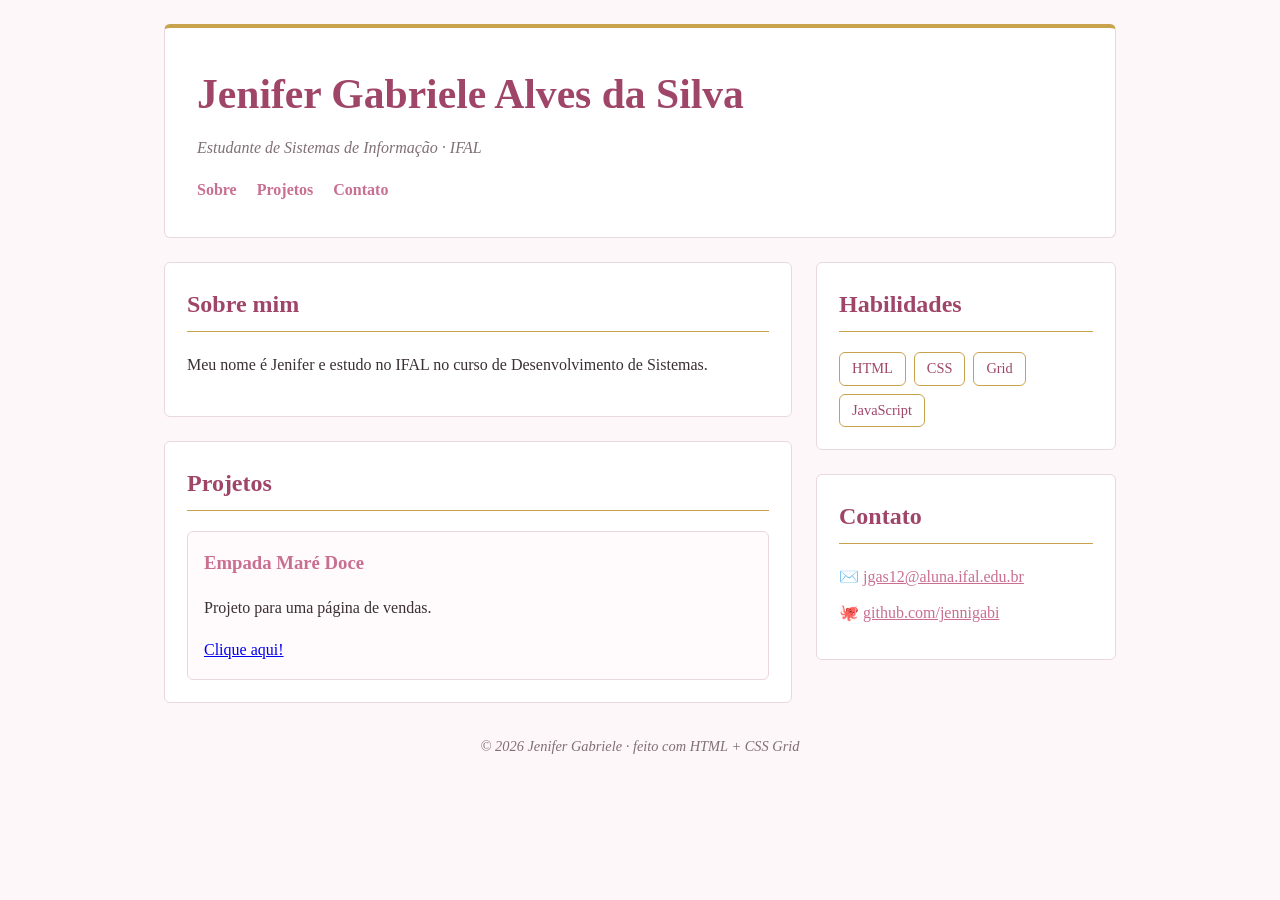
==== index.html @ c53196d7 "Update index.html" ====
<!DOCTYPE html>
<!-- ============================================================
     TEMPLATE — Página pessoal com CSS Grid
     Programação Web / Introdução às Tecnologias Web — IFAL

     COMO USAR:
     1) Copie ESTE index.html para o seu repositório (não mude a estrutura).
     2) Escolha UM dos 3 temas de CSS (tema-1-indigo.css, tema-2-escuro.css
        ou tema-3-editorial.css) e salve-o no seu projeto como estilo.css
        (é o nome que este HTML carrega logo abaixo).
     3) Troque os textos marcados com "TROQUE" pelo seu conteúdo.

     IMPORTANTE: o LAYOUT é feito com CSS Grid e é o mesmo nos 3 temas.
     Você escolhe a APARÊNCIA (fonte, cores, bordas), não o layout.
     ============================================================ -->

<html lang="pt-BR">

<head>
  <meta charset="UTF-8">
  <meta name="viewport" content="width=device-width, initial-scale=1.0">

  <title>Página Pessoal — Jenifer Gabriele</title>

  <link rel="stylesheet" href="estilo.css">
</head>

<body>

  <div class="pagina">

    <!-- ====== CABEÇALHO ====== -->
    <header class="cabecalho">

      <h1>Jenifer Gabriele Alves da Silva</h1>

      <p>Estudante de Sistemas de Informação · IFAL</p>

      <nav>
        <a href="#sobre">Sobre</a>
        <a href="#projetos">Projetos</a>
        <a href="#contato">Contato</a>
      </nav>

    </header>


    <!-- ====== CONTEÚDO PRINCIPAL ====== -->
    <main class="principal">

      <section id="sobre" class="cartao">

        <h2>Sobre mim</h2>

        <p>
          Meu nome é Jenifer e estudo no IFAL no curso de Desenvolvimento de Sistemas.
        </p>

      </section>


      <section id="projetos" class="cartao">

        <h2>Projetos</h2>

        <!-- Galeria com Grid -->
        <div class="projetos">

          <article class="projeto">

            <h3>Empada Maré Doce</h3>

            <p>Projeto para uma página de vendas.</p>

            <a href="https://empadamaredoce.github.io/empada-mare-doce/">
              Clique aqui!
            </a>

          </article>

        </div>

      </section>

    </main>


    <!-- ====== BARRA LATERAL ====== -->
    <aside class="lateral">

      <section class="cartao">

        <h2>Habilidades</h2>

        <ul class="habilidades">
          <li>HTML</li>
          <li>CSS</li>
          <li>Grid</li>
          <li>JavaScript</li>
        </ul>

      </section>


      <section id="contato" class="cartao">

        <h2>Contato</h2>

        <ul class="contato">

          <li>
            ✉️
            <a href="mailto:jgas12@aluna.ifal.edu.br">
              jgas12@aluna.ifal.edu.br
            </a>
          </li>

          <li>
            🐙
            <a href="https://github.com/jennigabi">
              github.com/jennigabi
            </a>
          </li>

        </ul>

      </section>

    </aside>


    <!-- ====== RODAPÉ ====== -->
    <footer class="rodape">
      © 2026 Jenifer Gabriele · feito com HTML + CSS Grid
    </footer>

  </div>

</body>

</html>
---- estilo.css ----
:root {
  --cor: #c96f91;          /* rosa principal */
  --cor-escura: #9f4668;   /* rosa escuro */
  --dourado: #c9a24e;      /* dourado */
  --texto: #3a3034;
  --suave: #806f76;
  --fundo: #fdf7f9;        /* rosa bem suave */
  --superficie: #ffffff;
  --borda: #ead8df;
  --raio: 6px;
}

body {
  margin: 0;
  font-family: Georgia, "Times New Roman", serif;
  color: var(--texto);
  background: var(--fundo);
  line-height: 1.65;
}

/* ============================================================
   LAYOUT (GRID) — NÃO MUDE
   ============================================================ */
* { box-sizing: border-box; }

.pagina {
  display: grid;
  grid-template-columns: 1fr 300px;
  grid-template-areas:
    "cabecalho cabecalho"
    "principal lateral"
    "rodape    rodape";
  gap: 24px;
  max-width: 1000px;
  margin: 0 auto;
  padding: 24px;
}

.cabecalho { grid-area: cabecalho; }
.principal { grid-area: principal; }
.lateral   { grid-area: lateral; }
.rodape    { grid-area: rodape; }

.projetos {
  display: grid;
  grid-template-columns: repeat(auto-fit, minmax(200px, 1fr));
  gap: 16px;
  margin-top: 14px;
}

@media (max-width: 640px) {
  .pagina {
    grid-template-columns: 1fr;
    grid-template-areas:
      "cabecalho"
      "principal"
      "lateral"
      "rodape";
  }
}
/* ===================== fim do LAYOUT ===================== */

/* ---- Aparência rosa + dourado ---- */
.cabecalho {
  background: var(--superficie);
  color: var(--texto);
  padding: 32px;
  border: 1px solid var(--borda);
  border-top: 4px solid var(--dourado);
  border-radius: var(--raio);
}

.cabecalho h1 {
  margin: 0;
  font-size: clamp(1.7rem, 4vw, 2.6rem);
  color: var(--cor-escura);
}

.cabecalho p {
  margin: 6px 0 0;
  color: var(--suave);
  font-style: italic;
}

.cabecalho nav {
  margin-top: 16px;
  display: flex;
  gap: 20px;
  flex-wrap: wrap;
}

.cabecalho nav a {
  color: var(--cor);
  text-decoration: none;
  font-weight: bold;
  border-bottom: 2px solid transparent;
}

.cabecalho nav a:hover {
  color: var(--dourado);
  border-bottom-color: var(--dourado);
}

.cartao {
  background: var(--superficie);
  border: 1px solid var(--borda);
  border-radius: var(--raio);
  padding: 22px;
}

.cartao + .cartao {
  margin-top: 24px;
}

h2 {
  color: var(--cor-escura);
  margin-top: 0;
  border-bottom: 1px solid var(--dourado);
  padding-bottom: 6px;
}

.projeto {
  background: #fffafb;
  border: 1px solid var(--borda);
  border-radius: var(--raio);
  padding: 16px;
}

.projeto h3 {
  margin: 0 0 6px;
  color: var(--cor);
}

.habilidades {
  list-style: none;
  padding: 0;
  margin: 0;
  display: flex;
  flex-wrap: wrap;
  gap: 8px;
}

.habilidades li {
  background: transparent;
  border: 1px solid var(--dourado);
  color: var(--cor-escura);
  border-radius: var(--raio);
  padding: 4px 12px;
  font-size: .9rem;
}

.contato {
  list-style: none;
  padding: 0;
  margin: 0;
}

.contato li {
  margin: 10px 0;
}

.contato a {
  color: var(--cor);
}

.contato a:hover {
  color: var(--dourado);
}

.rodape {
  text-align: center;
  color: var(--suave);
  padding: 8px;
  font-size: .9rem;
  font-style: italic;
}
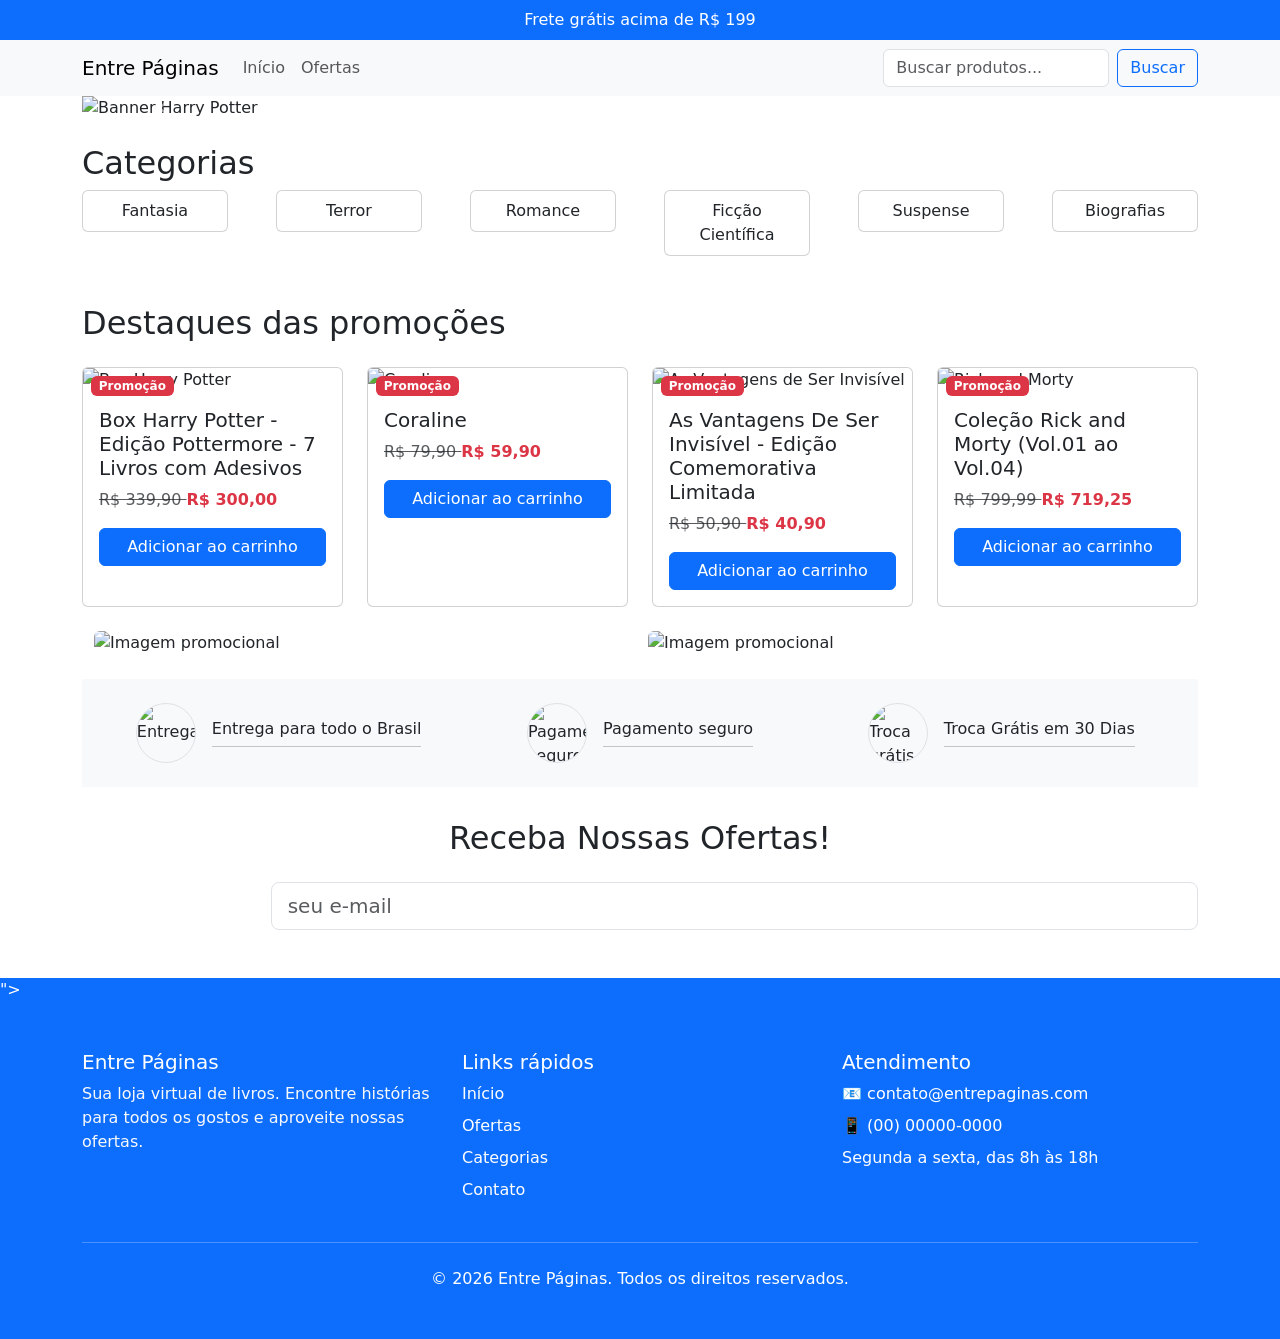
==== commit 542d16bc: "Add files via upload" ====
--- a/index.html
+++ b/index.html
@@ -1,141 +1,545 @@
 <!DOCTYPE html>
-<!-- ============================================================
-     TEMPLATE — Página pessoal com CSS Grid
-     Programação Web / Introdução às Tecnologias Web — IFAL
-
-     COMO USAR:
-     1) Copie ESTE index.html para o seu repositório (não mude a estrutura).
-     2) Escolha UM dos 3 temas de CSS (tema-1-indigo.css, tema-2-escuro.css
-        ou tema-3-editorial.css) e salve-o no seu projeto como estilo.css
-        (é o nome que este HTML carrega logo abaixo).
-     3) Troque os textos marcados com "TROQUE" pelo seu conteúdo.
-
-     IMPORTANTE: o LAYOUT é feito com CSS Grid e é o mesmo nos 3 temas.
-     Você escolhe a APARÊNCIA (fonte, cores, bordas), não o layout.
-     ============================================================ -->
-
-<html lang="pt-BR">
+<html lang="en">
 
 <head>
-  <meta charset="UTF-8">
-  <meta name="viewport" content="width=device-width, initial-scale=1.0">
-
-  <title>Página Pessoal — Jenifer Gabriele</title>
-
-  <link rel="stylesheet" href="estilo.css">
+    <meta charset="UTF-8">
+    <meta name="viewport" content="width=device-width, initial-scale=1.0">
+
+    <link href="https://cdn.jsdelivr.net/npm/bootstrap@5.3.3/dist/css/bootstrap.min.css" rel="stylesheet">
+    <link rel="stylesheet" href="Estilo.css">
+    <style>
+    .footer-azul {
+        background-color: #0d6efd;
+    }
+</style>
+
+
+    <title>Loja Virtual</title>
 </head>
 
 <body>
 
-  <div class="pagina">
-
-    <!-- ====== CABEÇALHO ====== -->
-    <header class="cabecalho">
-
-      <h1>Jenifer Gabriele Alves da Silva</h1>
-
-      <p>Estudante de Sistemas de Informação · IFAL</p>
-
-      <nav>
-        <a href="#sobre">Sobre</a>
-        <a href="#projetos">Projetos</a>
-        <a href="#contato">Contato</a>
-      </nav>
-
-    </header>
-
-
-    <!-- ====== CONTEÚDO PRINCIPAL ====== -->
-    <main class="principal">
-
-      <section id="sobre" class="cartao">
-
-        <h2>Sobre mim</h2>
-
-        <p>
-          Meu nome é Jenifer e estudo no IFAL no curso de Desenvolvimento de Sistemas.
-        </p>
-
-      </section>
-
-
-      <section id="projetos" class="cartao">
-
-        <h2>Projetos</h2>
-
-        <!-- Galeria com Grid -->
-        <div class="projetos">
-
-          <article class="projeto">
-
-            <h3>Empada Maré Doce</h3>
-
-            <p>Projeto para uma página de vendas.</p>
-
-            <a href="https://empadamaredoce.github.io/empada-mare-doce/">
-              Clique aqui!
-            </a>
-
-          </article>
-
-        </div>
-
-      </section>
-
-    </main>
-
-
-    <!-- ====== BARRA LATERAL ====== -->
-    <aside class="lateral">
-
-      <section class="cartao">
-
-        <h2>Habilidades</h2>
-
-        <ul class="habilidades">
-          <li>HTML</li>
-          <li>CSS</li>
-          <li>Grid</li>
-          <li>JavaScript</li>
-        </ul>
-
-      </section>
-
-
-      <section id="contato" class="cartao">
-
-        <h2>Contato</h2>
-
-        <ul class="contato">
-
-          <li>
-            ✉️
-            <a href="mailto:jgas12@aluna.ifal.edu.br">
-              jgas12@aluna.ifal.edu.br
-            </a>
-          </li>
-
-          <li>
-            🐙
-            <a href="https://github.com/jennigabi">
-              github.com/jennigabi
-            </a>
-          </li>
-
-        </ul>
-
-      </section>
-
-    </aside>
-
-
-    <!-- ====== RODAPÉ ====== -->
-    <footer class="rodape">
-      © 2026 Jenifer Gabriele · feito com HTML + CSS Grid
+    <div class="bg-primary text-white text-center py-2">
+        Frete grátis acima de R$ 199
+    </div>
+
+    <!-- Barra de Navegação -->
+
+    <nav class="navbar navbar-expand-lg bg-body-tertiary">
+        <div class="container">
+            <a class="navbar-brand" href="#">Entre Páginas</a>
+
+            <button class="navbar-toggler" type="button" data-bs-toggle="collapse" data-bs-target="#menu">
+                <span class="navbar-toggler-icon"></span>
+            </button>
+
+            <div class="collapse navbar-collapse" id="menu">
+
+                <ul class="navbar-nav me-auto">
+                    <li class="nav-item">
+                        <a class="nav-link" href="#">Início</a>
+                    </li>
+
+                    <li class="nav-item">
+                        <a class="nav-link" href="#">Ofertas</a>
+                    </li>
+                </ul>
+
+                <form class="d-flex" role="search">
+                    <input class="form-control me-2" type="search" placeholder="Buscar produtos...">
+                    <button class="btn btn-outline-primary">Buscar</button>
+                </form>
+
+            </div>
+        </div>
+    </nav>
+
+    <div class="container">
+
+        <!-- Carrossel -->
+
+        <div id="carouselExampleAutoplaying" class="carousel slide" data-bs-ride="carousel">
+
+            <div class="carousel-inner">
+
+                <div class="carousel-item active">
+                    <img src="https://gkpb.com.br/wp-content/uploads/2025/04/banner-harry-potter-rocco.jpg"
+                        class="d-block w-100" alt="Banner Harry Potter">
+                </div>
+
+                <div class="carousel-item">
+                    <img src="https://sm.ign.com/ign_br/feature/t/the-25-mos/the-25-most-iconic-comic-book-covers-of-all-time_1epq.jpg"
+                        class="d-block w-100" alt="Capas de quadrinhos">
+                </div>
+
+                <div class="carousel-item">
+                    <img src="https://caras.com.br/wp-content/uploads/2024/04/romance-suspense-e-mais-11-livros-de-ficcao-para-voce-garantir-na-estante.jpg"
+                        class="d-block w-100" alt="Livros de ficção">
+                </div>
+
+            </div>
+
+            <button class="carousel-control-prev" type="button"
+                data-bs-target="#carouselExampleAutoplaying" data-bs-slide="prev">
+
+                <span class="carousel-control-prev-icon" aria-hidden="true"></span>
+                <span class="visually-hidden">Anterior</span>
+
+            </button>
+
+            <button class="carousel-control-next" type="button"
+                data-bs-target="#carouselExampleAutoplaying" data-bs-slide="next">
+
+                <span class="carousel-control-next-icon" aria-hidden="true"></span>
+                <span class="visually-hidden">Próximo</span>
+
+            </button>
+
+        </div>
+
+        <!-- Categorias -->
+
+        <h2 class="mt-4">Categorias</h2>
+
+        <div class="row g-5">
+
+            <div class="col-lg-2 col-4">
+                <div class="card text-center p-2">Fantasia</div>
+            </div>
+
+            <div class="col-lg-2 col-4">
+                <div class="card text-center p-2">Terror</div>
+            </div>
+
+            <div class="col-lg-2 col-4">
+                <div class="card text-center p-2">Romance</div>
+            </div>
+
+            <div class="col-lg-2 col-4">
+                <div class="card text-center p-2">Ficção Científica</div>
+            </div>
+
+            <div class="col-lg-2 col-4">
+                <div class="card text-center p-2">Suspense</div>
+            </div>
+
+            <div class="col-lg-2 col-4">
+                <div class="card text-center p-2">Biografias</div>
+            </div>
+
+        </div>
+
+        <!-- Destaques das promoções -->
+
+        <h2 class="mt-5 mb-4">Destaques das promoções</h2>
+
+        <div class="row g-4">
+
+            <div class="col-lg-3 col-md-6">
+                <div class="card h-100">
+
+                    <span class="badge text-bg-danger position-absolute m-2">
+                        Promoção
+                    </span>
+
+                    <img src="https://encrypted-tbn1.gstatic.com/shopping?q=tbn:ANd9GcQbFbMDxSoyKOn3H9EDhdEwi-LYlcz8eR4XhrMRz-1xOygxijIf-400cWgswprwCaeiecuUInbwEKwZVLOlAK0zhvJKZMHsAlSvI22etILw476zf_eRJfCCfLc"
+                        class="card-img-top" alt="Box Harry Potter">
+
+                    <div class="card-body">
+
+                        <h5 class="card-title">
+                            Box Harry Potter - Edição Pottermore - 7 Livros com Adesivos
+                        </h5>
+
+                        <p class="card-text">
+                            <span class="text-muted text-decoration-line-through">
+                                R$ 339,90
+                            </span>
+
+                            <strong class="text-danger">
+                                R$ 300,00
+                            </strong>
+                        </p>
+
+                        <button class="btn btn-primary w-100">
+                            Adicionar ao carrinho
+                        </button>
+
+                    </div>
+                </div>
+            </div>
+
+
+            <div class="col-lg-3 col-md-6">
+
+                <div class="card h-100">
+
+                    <span class="badge text-bg-danger position-absolute m-2">
+                        Promoção
+                    </span>
+
+                    <img src="https://http2.mlstatic.com/D_NQ_NP_921130-MLB43641269217_102020-O-coraline--acompanha-marcador-de-paginas-especial.jpg"
+                        class="card-img-top" alt="Coraline">
+
+                    <div class="card-body">
+
+                        <h5 class="card-title">
+                            Coraline
+                        </h5>
+
+                        <p class="card-text">
+
+                            <span class="text-muted text-decoration-line-through">
+                                R$ 79,90
+                            </span>
+
+                            <strong class="text-danger">
+                                R$ 59,90
+                            </strong>
+
+                        </p>
+
+                        <button class="btn btn-primary w-100">
+                            Adicionar ao carrinho
+                        </button>
+
+                    </div>
+                </div>
+            </div>
+
+
+            <div class="col-lg-3 col-md-6">
+
+                <div class="card h-100">
+
+                    <span class="badge text-bg-danger position-absolute m-2">
+                        Promoção
+                    </span>
+
+                    <img src="https://encrypted-tbn1.gstatic.com/shopping?q=tbn:ANd9GcRhXc0LRqlw6Dx56ZYCGnfJNeNk15f3fLHZXVfqHM-C90kqXiEFNLgrmNFpGL9F19YaSwcb-SAyqBD2VoZDCdVT6WeTWYIQcAizTuaXGRh0DiDHJ5X5jJG_"
+                        class="card-img-top" alt="As Vantagens de Ser Invisível">
+
+                    <div class="card-body">
+
+                        <h5 class="card-title">
+                            As Vantagens De Ser Invisível - Edição Comemorativa Limitada
+                        </h5>
+
+                        <p class="card-text">
+
+                            <span class="text-muted text-decoration-line-through">
+                                R$ 50,90
+                            </span>
+
+                            <strong class="text-danger">
+                                R$ 40,90
+                            </strong>
+
+                        </p>
+
+                        <button class="btn btn-primary w-100">
+                            Adicionar ao carrinho
+                        </button>
+
+                    </div>
+                </div>
+            </div>
+
+
+            <div class="col-lg-3 col-md-6">
+
+                <div class="card h-100">
+
+                    <span class="badge text-bg-danger position-absolute m-2">
+                        Promoção
+                    </span>
+
+                    <img src="https://encrypted-tbn0.gstatic.com/shopping?q=tbn:ANd9GcTdxiycmnOzOh2uTqzsT5JsQ_quFAdL39lM_Ks8ppzH3rddMvAyZr0uNoFwEy3rNkBgliTlMxJ40Pi0Ae_pqDyx44pZCSr3"
+                        class="card-img-top" alt="Rick and Morty">
+
+                    <div class="card-body">
+
+                        <h5 class="card-title">
+                            Coleção Rick and Morty (Vol.01 ao Vol.04)
+                        </h5>
+
+                        <p class="card-text">
+
+                            <span class="text-muted text-decoration-line-through">
+                                R$ 799,99
+                            </span>
+
+                            <strong class="text-danger">
+                                R$ 719,25
+                            </strong>
+
+                        </p>
+
+                        <button class="btn btn-primary w-100">
+                            Adicionar ao carrinho
+                        </button>
+
+                    </div>
+                </div>
+            </div>
+
+        </div>
+
+
+        <!-- Imagens Promocionais -->
+
+        <div class="container mt-4">
+
+            <div class="row g-3">
+
+                <div class="col-12 col-md-6">
+
+                    <img src="https://pbs.twimg.com/media/HSMUW5RXcAA3d5k?format=webp&name=large"
+                        class="img-fluid w-100 rounded" alt="Imagem promocional">
+
+                </div>
+
+                <div class="col-12 col-md-6">
+
+                    <img src="https://mms.img.susercontent.com/br-11134210-820md-mpe0nb8dmubl52@resize_ss700x700"
+                        class="img-fluid w-100 rounded" alt="Imagem promocional">
+
+                </div>
+
+            </div>
+
+        </div>
+
+
+        <!-- Benefícios -->
+
+        <div class="container-fluid bg-light py-4 mt-4">
+
+            <div class="container">
+
+                <div class="row g-3">
+
+                    <div class="col-md-4">
+
+                        <div class="d-flex align-items-center justify-content-center gap-3">
+
+                            <div class="rounded-circle border overflow-hidden flex-shrink-0"
+                                style="width: 60px; height: 60px;">
+
+                                <img src="https://static.vecteezy.com/ti/vetor-gratis/p1/75132197-minimalista-estilo-entrega-caminhao-icone-simbolo-para-transporte-o-negocio-vetor.jpg"
+                                    class="w-100 h-100 object-fit-cover"
+                                    alt="Entrega">
+
+                            </div>
+
+                            <div>
+
+                                <h6 class="mb-2">
+                                    Entrega para todo o Brasil
+                                </h6>
+
+                                <hr class="my-0">
+
+                            </div>
+
+                        </div>
+
+                    </div>
+
+
+                    <div class="col-md-4">
+
+                        <div class="d-flex align-items-center justify-content-center gap-3">
+
+                            <div class="rounded-circle border overflow-hidden flex-shrink-0"
+                                style="width: 60px; height: 60px;">
+
+                                <img src="https://static.vecteezy.com/ti/vetor-gratis/p1/4726025-icone-de-dinheiro-seguro-em-branco-vetor.jpg"
+                                    class="w-100 h-100 object-fit-cover"
+                                    alt="Pagamento seguro">
+
+                            </div>
+
+                            <div>
+
+                                <h6 class="mb-2">
+                                    Pagamento seguro
+                                </h6>
+
+                                <hr class="my-0">
+
+                            </div>
+
+                        </div>
+
+                    </div>
+
+
+                    <div class="col-md-4">
+
+                        <div class="d-flex align-items-center justify-content-center gap-3">
+
+                            <div class="rounded-circle border overflow-hidden flex-shrink-0"
+                                style="width: 60px; height: 60px;">
+
+                                <img src="https://encrypted-tbn0.gstatic.com/images?q=tbn:ANd9GcRgSuZdoT1L15IUVTXfoEtS4REmkJJptMFQn9vVAlWiKFPl9g2OhNqK2CA&s=10"
+                                    class="w-100 h-100 object-fit-cover"
+                                    alt="Troca grátis">
+
+                            </div>
+
+                            <div>
+
+                                <h6 class="mb-2">
+                                    Troca Grátis em 30 Dias
+                                </h6>
+
+                                <hr class="my-0">
+
+                            </div>
+
+                        </div>
+
+                    </div>
+
+                </div>
+
+            </div>
+
+        </div>
+
+
+        <!-- Email para receber ofertas -->
+
+        <div class="row g-3">
+
+            <h2 class="text-center mt-5 mb-2">
+                Receba Nossas Ofertas!
+            </h2>
+
+            <label for="colFormLabelLg"
+                class="col-sm-2 col-form-label col-form-label-lg">
+            </label>
+
+            <div class="col-sm-10">
+
+                <input type="email"
+                    class="form-control form-control-lg"
+                    id="colFormLabelLg"
+                    placeholder="seu e-mail">
+
+            </div>
+
+        </div>
+
+    </div>
+
+
+    <!-- Rodapé -->
+
+    <footer class="bg-primary text-white mt-5">
+">
+
+        <div class="container py-5">
+
+            <div class="row g-4">
+
+                <!-- Sobre a loja -->
+
+                <div class="col-12 col-md-4">
+
+                    <h5>Entre Páginas</h5>
+
+                    <p class="text-light">
+                        Sua loja virtual de livros. Encontre histórias para todos os gostos
+                        e aproveite nossas ofertas.
+                    </p>
+
+                </div>
+
+
+                <!-- Links -->
+
+                <div class="col-12 col-md-4">
+
+                    <h5>Links rápidos</h5>
+
+                    <ul class="list-unstyled">
+
+                        <li class="mb-2">
+                            <a href="#"
+                                class="text-white text-decoration-none">
+                                Início
+                            </a>
+                        </li>
+
+                        <li class="mb-2">
+                            <a href="#"
+                                class="text-white text-decoration-none">
+                                Ofertas
+                            </a>
+                        </li>
+
+                        <li class="mb-2">
+                            <a href="#"
+                                class="text-white text-decoration-none">
+                                Categorias
+                            </a>
+                        </li>
+
+                        <li>
+                            <a href="#"
+                                class="text-white text-decoration-none">
+                                Contato
+                            </a>
+                        </li>
+
+                    </ul>
+
+                </div>
+
+
+                <!-- Atendimento -->
+
+                <div class="col-12 col-md-4">
+
+                    <h5>Atendimento</h5>
+
+                    <p class="mb-2">
+                        📧 contato@entrepaginas.com
+                    </p>
+
+                    <p class="mb-2">
+                        📱 (00) 00000-0000
+                    </p>
+
+                    <p class="mb-0">
+                        Segunda a sexta, das 8h às 18h
+                    </p>
+
+                </div>
+
+            </div>
+
+
+            <hr class="my-4">
+
+
+            <div class="text-center">
+
+                <p class="mb-0">
+                    &copy; 2026 Entre Páginas. Todos os direitos reservados.
+                </p>
+
+            </div>
+
+        </div>
+
     </footer>
 
-  </div>
+
+    <script src="https://cdn.jsdelivr.net/npm/bootstrap@5.3.3/dist/js/bootstrap.bundle.min.js"></script>
 
 </body>
 
-</html>
+</html>
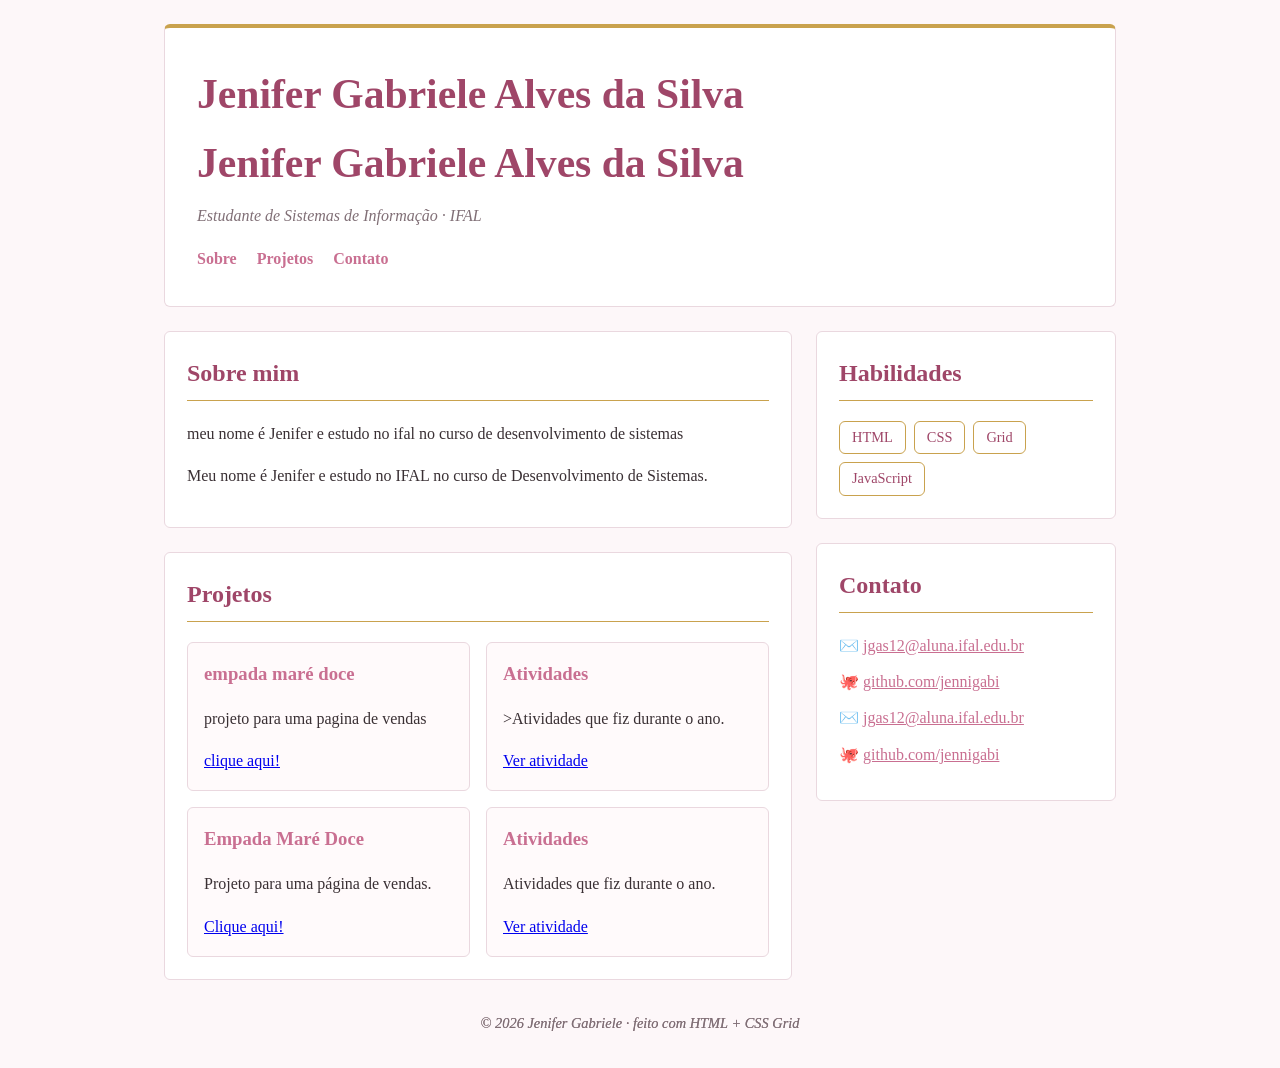
==== commit 1f48222c: "Add files via upload" ====
--- a/index.html
+++ b/index.html
@@ -1,544 +1,162 @@
-<!DOCTYPE html>
-<html lang="en">
+<html lang="pt-BR">
 
 <head>
-    <meta charset="UTF-8">
-    <meta name="viewport" content="width=device-width, initial-scale=1.0">
+  <meta charset="UTF-8">
+  <meta name="viewport" content="width=device-width, initial-scale=1.0">
+  <title>Página Pessoal — jenifer gabriele</title>
+  <!-- Salve o tema escolhido como "estilo.css" (mesma pasta deste arquivo) -->
 
-    <link href="https://cdn.jsdelivr.net/npm/bootstrap@5.3.3/dist/css/bootstrap.min.css" rel="stylesheet">
-    <link rel="stylesheet" href="Estilo.css">
-    <style>
-    .footer-azul {
-        background-color: #0d6efd;
-    }
-</style>
+  <title>Página Pessoal — Jenifer Gabriele</title>
 
-
-    <title>Loja Virtual</title>
+  <link rel="stylesheet" href="estilo.css">
 </head>
 
 <body>
 
-    <div class="bg-primary text-white text-center py-2">
-        Frete grátis acima de R$ 199
-    </div>
+  <div class="pagina">
 
-    <!-- Barra de Navegação -->
+    <!-- ====== CABEÇALHO — TROQUE pelo seu nome e sua frase ====== -->
+    <!-- ====== CABEÇALHO ====== -->
+    <header class="cabecalho">
+      <h1>Jenifer Gabriele Alves da Silva </h1>
 
-    <nav class="navbar navbar-expand-lg bg-body-tertiary">
-        <div class="container">
-            <a class="navbar-brand" href="#">Entre Páginas</a>
+      <h1>Jenifer Gabriele Alves da Silva</h1>
 
-            <button class="navbar-toggler" type="button" data-bs-toggle="collapse" data-bs-target="#menu">
-                <span class="navbar-toggler-icon"></span>
-            </button>
+      <p>Estudante de Sistemas de Informação · IFAL</p>
 
-            <div class="collapse navbar-collapse" id="menu">
+      <nav>
+        <a href="#sobre">Sobre</a>
+        <a href="#projetos">Projetos</a>
+        <a href="#contato">Contato</a>
+      </nav>
 
-                <ul class="navbar-nav me-auto">
-                    <li class="nav-item">
-                        <a class="nav-link" href="#">Início</a>
-                    </li>
+    </header>
 
-                    <li class="nav-item">
-                        <a class="nav-link" href="#">Ofertas</a>
-                    </li>
-                </ul>
 
-                <form class="d-flex" role="search">
-                    <input class="form-control me-2" type="search" placeholder="Buscar produtos...">
-                    <button class="btn btn-outline-primary">Buscar</button>
-                </form>
+    <!-- ====== CONTEÚDO PRINCIPAL ====== -->
+    <main class="principal">
 
-            </div>
-        </div>
-    </nav>
+      <section id="sobre" class="cartao">
 
-    <div class="container">
+        <h2>Sobre mim</h2>
+        <!-- TROQUE por uma breve apresentação sua -->
+        <p>meu nome é Jenifer e estudo no ifal no curso de desenvolvimento de sistemas</p>
 
-        <!-- Carrossel -->
+        <p>
+          Meu nome é Jenifer e estudo no IFAL no curso de Desenvolvimento de Sistemas.
+        </p>
 
-        <div id="carouselExampleAutoplaying" class="carousel slide" data-bs-ride="carousel">
+      </section>
 
-            <div class="carousel-inner">
 
-                <div class="carousel-item active">
-                    <img src="https://gkpb.com.br/wp-content/uploads/2025/04/banner-harry-potter-rocco.jpg"
-                        class="d-block w-100" alt="Banner Harry Potter">
-                </div>
+      <section id="projetos" class="cartao">
 
-                <div class="carousel-item">
-                    <img src="https://sm.ign.com/ign_br/feature/t/the-25-mos/the-25-most-iconic-comic-book-covers-of-all-time_1epq.jpg"
-                        class="d-block w-100" alt="Capas de quadrinhos">
-                </div>
+        <h2>Projetos</h2>
+        <!-- Galeria com Grid: cada .projeto é um card; adicione/remova à vontade -->
 
-                <div class="carousel-item">
-                    <img src="https://caras.com.br/wp-content/uploads/2024/04/romance-suspense-e-mais-11-livros-de-ficcao-para-voce-garantir-na-estante.jpg"
-                        class="d-block w-100" alt="Livros de ficção">
-                </div>
+        <!-- Galeria com Grid -->
+        <div class="projetos">
+  <article class="projeto">
+    <h3>empada maré doce </h3>
+    <p>projeto para uma pagina de vendas</p>
+    <a href="https://empadamaredoce.github.io/empada-mare-doce/">clique aqui!</a>
+  </article>
 
-            </div>
+<article class="projeto">
+  <h3>Atividades</h3>
+  <p>>Atividades que fiz durante o ano.</p>
+  <a href="COLE-O-LINK-AQUI" target="_blank">
+    Ver atividade
+  </a>
+</article>
+          <article class="projeto">
 
-            <button class="carousel-control-prev" type="button"
-                data-bs-target="#carouselExampleAutoplaying" data-bs-slide="prev">
+            <h3>Empada Maré Doce</h3>
 
-                <span class="carousel-control-prev-icon" aria-hidden="true"></span>
-                <span class="visually-hidden">Anterior</span>
+            <p>Projeto para uma página de vendas.</p>
 
-            </button>
+            <a href="https://empadamaredoce.github.io/empada-mare-doce/">
+              Clique aqui!
+            </a>
 
-            <button class="carousel-control-next" type="button"
-                data-bs-target="#carouselExampleAutoplaying" data-bs-slide="next">
+          </article>
 
-                <span class="carousel-control-next-icon" aria-hidden="true"></span>
-                <span class="visually-hidden">Próximo</span>
 
-            </button>
+          <article class="projeto">
+
+            <h3>Atividades</h3>
+
+            <p>Atividades que fiz durante o ano.</p>
+
+            <a href="COLE-O-LINK-AQUI" target="_blank">
+              Ver atividade
+            </a>
+
+          </article>
 
         </div>
 
-        <!-- Categorias -->
+      </section>
 
-        <h2 class="mt-4">Categorias</h2>
-
-        <div class="row g-5">
-
-            <div class="col-lg-2 col-4">
-                <div class="card text-center p-2">Fantasia</div>
-            </div>
-
-            <div class="col-lg-2 col-4">
-                <div class="card text-center p-2">Terror</div>
-            </div>
-
-            <div class="col-lg-2 col-4">
-                <div class="card text-center p-2">Romance</div>
-            </div>
-
-            <div class="col-lg-2 col-4">
-                <div class="card text-center p-2">Ficção Científica</div>
-            </div>
-
-            <div class="col-lg-2 col-4">
-                <div class="card text-center p-2">Suspense</div>
-            </div>
-
-            <div class="col-lg-2 col-4">
-                <div class="card text-center p-2">Biografias</div>
-            </div>
-
-        </div>
-
-        <!-- Destaques das promoções -->
-
-        <h2 class="mt-5 mb-4">Destaques das promoções</h2>
-
-        <div class="row g-4">
-
-            <div class="col-lg-3 col-md-6">
-                <div class="card h-100">
-
-                    <span class="badge text-bg-danger position-absolute m-2">
-                        Promoção
-                    </span>
-
-                    <img src="https://encrypted-tbn1.gstatic.com/shopping?q=tbn:ANd9GcQbFbMDxSoyKOn3H9EDhdEwi-LYlcz8eR4XhrMRz-1xOygxijIf-400cWgswprwCaeiecuUInbwEKwZVLOlAK0zhvJKZMHsAlSvI22etILw476zf_eRJfCCfLc"
-                        class="card-img-top" alt="Box Harry Potter">
-
-                    <div class="card-body">
-
-                        <h5 class="card-title">
-                            Box Harry Potter - Edição Pottermore - 7 Livros com Adesivos
-                        </h5>
-
-                        <p class="card-text">
-                            <span class="text-muted text-decoration-line-through">
-                                R$ 339,90
-                            </span>
-
-                            <strong class="text-danger">
-                                R$ 300,00
-                            </strong>
-                        </p>
-
-                        <button class="btn btn-primary w-100">
-                            Adicionar ao carrinho
-                        </button>
-
-                    </div>
-                </div>
-            </div>
+    </main>
 
 
-            <div class="col-lg-3 col-md-6">
+    <!-- ====== BARRA LATERAL ====== -->
+    <aside class="lateral">
 
-                <div class="card h-100">
+      <section class="cartao">
 
-                    <span class="badge text-bg-danger position-absolute m-2">
-                        Promoção
-                    </span>
+        <h2>Habilidades</h2>
+        <!-- TROQUE pelas suas habilidades -->
 
-                    <img src="https://http2.mlstatic.com/D_NQ_NP_921130-MLB43641269217_102020-O-coraline--acompanha-marcador-de-paginas-especial.jpg"
-                        class="card-img-top" alt="Coraline">
+        <ul class="habilidades">
+          <li>HTML</li>
+          <li>CSS</li>
+          <li>Grid</li>
+          <li>JavaScript</li>
+        </ul>
 
-                    <div class="card-body">
-
-                        <h5 class="card-title">
-                            Coraline
-                        </h5>
-
-                        <p class="card-text">
-
-                            <span class="text-muted text-decoration-line-through">
-                                R$ 79,90
-                            </span>
-
-                            <strong class="text-danger">
-                                R$ 59,90
-                            </strong>
-
-                        </p>
-
-                        <button class="btn btn-primary w-100">
-                            Adicionar ao carrinho
-                        </button>
-
-                    </div>
-                </div>
-            </div>
+      </section>
 
 
-            <div class="col-lg-3 col-md-6">
+      <section id="contato" class="cartao">
 
-                <div class="card h-100">
+        <h2>Contato</h2>
+        <!-- TROQUE pelos seus links -->
 
-                    <span class="badge text-bg-danger position-absolute m-2">
-                        Promoção
-                    </span>
+        <ul class="contato">
+          <li>✉️ <a href="mailto:jgas12@aluna.ifal.edu.br">jgas12@aluna.ifal.edu.br</a></li>
+          <li>🐙 <a href="https://github.com/jennigabi">github.com/jennigabi</a></li>
 
-                    <img src="https://encrypted-tbn1.gstatic.com/shopping?q=tbn:ANd9GcRhXc0LRqlw6Dx56ZYCGnfJNeNk15f3fLHZXVfqHM-C90kqXiEFNLgrmNFpGL9F19YaSwcb-SAyqBD2VoZDCdVT6WeTWYIQcAizTuaXGRh0DiDHJ5X5jJG_"
-                        class="card-img-top" alt="As Vantagens de Ser Invisível">
+          <li>
+            ✉️
+            <a href="mailto:jgas12@aluna.ifal.edu.br">
+              jgas12@aluna.ifal.edu.br
+            </a>
+          </li>
 
-                    <div class="card-body">
+          <li>
+            🐙
+            <a href="https://github.com/jennigabi">
+              github.com/jennigabi
+            </a>
+          </li>
 
-                        <h5 class="card-title">
-                            As Vantagens De Ser Invisível - Edição Comemorativa Limitada
-                        </h5>
+        </ul>
 
-                        <p class="card-text">
+      </section>
 
-                            <span class="text-muted text-decoration-line-through">
-                                R$ 50,90
-                            </span>
+    </aside>
 
-                            <strong class="text-danger">
-                                R$ 40,90
-                            </strong>
+    <!-- ====== RODAPÉ — TROQUE o nome ====== -->
+    <footer class="rodape">© 2026 Jenifer Gabriele  · feito com HTML + CSS Grid</footer>
 
-                        </p>
-
-                        <button class="btn btn-primary w-100">
-                            Adicionar ao carrinho
-                        </button>
-
-                    </div>
-                </div>
-            </div>
-
-
-            <div class="col-lg-3 col-md-6">
-
-                <div class="card h-100">
-
-                    <span class="badge text-bg-danger position-absolute m-2">
-                        Promoção
-                    </span>
-
-                    <img src="https://encrypted-tbn0.gstatic.com/shopping?q=tbn:ANd9GcTdxiycmnOzOh2uTqzsT5JsQ_quFAdL39lM_Ks8ppzH3rddMvAyZr0uNoFwEy3rNkBgliTlMxJ40Pi0Ae_pqDyx44pZCSr3"
-                        class="card-img-top" alt="Rick and Morty">
-
-                    <div class="card-body">
-
-                        <h5 class="card-title">
-                            Coleção Rick and Morty (Vol.01 ao Vol.04)
-                        </h5>
-
-                        <p class="card-text">
-
-                            <span class="text-muted text-decoration-line-through">
-                                R$ 799,99
-                            </span>
-
-                            <strong class="text-danger">
-                                R$ 719,25
-                            </strong>
-
-                        </p>
-
-                        <button class="btn btn-primary w-100">
-                            Adicionar ao carrinho
-                        </button>
-
-                    </div>
-                </div>
-            </div>
-
-        </div>
-
-
-        <!-- Imagens Promocionais -->
-
-        <div class="container mt-4">
-
-            <div class="row g-3">
-
-                <div class="col-12 col-md-6">
-
-                    <img src="https://pbs.twimg.com/media/HSMUW5RXcAA3d5k?format=webp&name=large"
-                        class="img-fluid w-100 rounded" alt="Imagem promocional">
-
-                </div>
-
-                <div class="col-12 col-md-6">
-
-                    <img src="https://mms.img.susercontent.com/br-11134210-820md-mpe0nb8dmubl52@resize_ss700x700"
-                        class="img-fluid w-100 rounded" alt="Imagem promocional">
-
-                </div>
-
-            </div>
-
-        </div>
-
-
-        <!-- Benefícios -->
-
-        <div class="container-fluid bg-light py-4 mt-4">
-
-            <div class="container">
-
-                <div class="row g-3">
-
-                    <div class="col-md-4">
-
-                        <div class="d-flex align-items-center justify-content-center gap-3">
-
-                            <div class="rounded-circle border overflow-hidden flex-shrink-0"
-                                style="width: 60px; height: 60px;">
-
-                                <img src="https://static.vecteezy.com/ti/vetor-gratis/p1/75132197-minimalista-estilo-entrega-caminhao-icone-simbolo-para-transporte-o-negocio-vetor.jpg"
-                                    class="w-100 h-100 object-fit-cover"
-                                    alt="Entrega">
-
-                            </div>
-
-                            <div>
-
-                                <h6 class="mb-2">
-                                    Entrega para todo o Brasil
-                                </h6>
-
-                                <hr class="my-0">
-
-                            </div>
-
-                        </div>
-
-                    </div>
-
-
-                    <div class="col-md-4">
-
-                        <div class="d-flex align-items-center justify-content-center gap-3">
-
-                            <div class="rounded-circle border overflow-hidden flex-shrink-0"
-                                style="width: 60px; height: 60px;">
-
-                                <img src="https://static.vecteezy.com/ti/vetor-gratis/p1/4726025-icone-de-dinheiro-seguro-em-branco-vetor.jpg"
-                                    class="w-100 h-100 object-fit-cover"
-                                    alt="Pagamento seguro">
-
-                            </div>
-
-                            <div>
-
-                                <h6 class="mb-2">
-                                    Pagamento seguro
-                                </h6>
-
-                                <hr class="my-0">
-
-                            </div>
-
-                        </div>
-
-                    </div>
-
-
-                    <div class="col-md-4">
-
-                        <div class="d-flex align-items-center justify-content-center gap-3">
-
-                            <div class="rounded-circle border overflow-hidden flex-shrink-0"
-                                style="width: 60px; height: 60px;">
-
-                                <img src="https://encrypted-tbn0.gstatic.com/images?q=tbn:ANd9GcRgSuZdoT1L15IUVTXfoEtS4REmkJJptMFQn9vVAlWiKFPl9g2OhNqK2CA&s=10"
-                                    class="w-100 h-100 object-fit-cover"
-                                    alt="Troca grátis">
-
-                            </div>
-
-                            <div>
-
-                                <h6 class="mb-2">
-                                    Troca Grátis em 30 Dias
-                                </h6>
-
-                                <hr class="my-0">
-
-                            </div>
-
-                        </div>
-
-                    </div>
-
-                </div>
-
-            </div>
-
-        </div>
-
-
-        <!-- Email para receber ofertas -->
-
-        <div class="row g-3">
-
-            <h2 class="text-center mt-5 mb-2">
-                Receba Nossas Ofertas!
-            </h2>
-
-            <label for="colFormLabelLg"
-                class="col-sm-2 col-form-label col-form-label-lg">
-            </label>
-
-            <div class="col-sm-10">
-
-                <input type="email"
-                    class="form-control form-control-lg"
-                    id="colFormLabelLg"
-                    placeholder="seu e-mail">
-
-            </div>
-
-        </div>
-
-    </div>
-
-
-    <!-- Rodapé -->
-
-    <footer class="bg-primary text-white mt-5">
-">
-
-        <div class="container py-5">
-
-            <div class="row g-4">
-
-                <!-- Sobre a loja -->
-
-                <div class="col-12 col-md-4">
-
-                    <h5>Entre Páginas</h5>
-
-                    <p class="text-light">
-                        Sua loja virtual de livros. Encontre histórias para todos os gostos
-                        e aproveite nossas ofertas.
-                    </p>
-
-                </div>
-
-
-                <!-- Links -->
-
-                <div class="col-12 col-md-4">
-
-                    <h5>Links rápidos</h5>
-
-                    <ul class="list-unstyled">
-
-                        <li class="mb-2">
-                            <a href="#"
-                                class="text-white text-decoration-none">
-                                Início
-                            </a>
-                        </li>
-
-                        <li class="mb-2">
-                            <a href="#"
-                                class="text-white text-decoration-none">
-                                Ofertas
-                            </a>
-                        </li>
-
-                        <li class="mb-2">
-                            <a href="#"
-                                class="text-white text-decoration-none">
-                                Categorias
-                            </a>
-                        </li>
-
-                        <li>
-                            <a href="#"
-                                class="text-white text-decoration-none">
-                                Contato
-                            </a>
-                        </li>
-
-                    </ul>
-
-                </div>
-
-
-                <!-- Atendimento -->
-
-                <div class="col-12 col-md-4">
-
-                    <h5>Atendimento</h5>
-
-                    <p class="mb-2">
-                        📧 contato@entrepaginas.com
-                    </p>
-
-                    <p class="mb-2">
-                        📱 (00) 00000-0000
-                    </p>
-
-                    <p class="mb-0">
-                        Segunda a sexta, das 8h às 18h
-                    </p>
-
-                </div>
-
-            </div>
-
-
-            <hr class="my-4">
-
-
-            <div class="text-center">
-
-                <p class="mb-0">
-                    &copy; 2026 Entre Páginas. Todos os direitos reservados.
-                </p>
-
-            </div>
-
-        </div>
-
+    <!-- ====== RODAPÉ ====== -->
+    <footer class="rodape">
+      © 2026 Jenifer Gabriele · feito com HTML + CSS Grid
     </footer>
 
-
-    <script src="https://cdn.jsdelivr.net/npm/bootstrap@5.3.3/dist/js/bootstrap.bundle.min.js"></script>
+  </div>
 
 </body>
 
--- a/estilo.css
+++ b/estilo.css
@@ -0,0 +1,176 @@
+:root {
+  --cor: #c96f91;          /* rosa principal */
+  --cor-escura: #9f4668;   /* rosa escuro */
+  --dourado: #c9a24e;      /* dourado */
+  --texto: #3a3034;
+  --suave: #806f76;
+  --fundo: #fdf7f9;        /* rosa bem suave */
+  --superficie: #ffffff;
+  --borda: #ead8df;
+  --raio: 6px;
+}
+
+body {
+  margin: 0;
+  font-family: Georgia, "Times New Roman", serif;
+  color: var(--texto);
+  background: var(--fundo);
+  line-height: 1.65;
+}
+
+/* ============================================================
+   LAYOUT (GRID) — NÃO MUDE
+   ============================================================ */
+* { box-sizing: border-box; }
+
+.pagina {
+  display: grid;
+  grid-template-columns: 1fr 300px;
+  grid-template-areas:
+    "cabecalho cabecalho"
+    "principal lateral"
+    "rodape    rodape";
+  gap: 24px;
+  max-width: 1000px;
+  margin: 0 auto;
+  padding: 24px;
+}
+
+.cabecalho { grid-area: cabecalho; }
+.principal { grid-area: principal; }
+.lateral   { grid-area: lateral; }
+.rodape    { grid-area: rodape; }
+
+.projetos {
+  display: grid;
+  grid-template-columns: repeat(auto-fit, minmax(200px, 1fr));
+  gap: 16px;
+  margin-top: 14px;
+}
+
+@media (max-width: 640px) {
+  .pagina {
+    grid-template-columns: 1fr;
+    grid-template-areas:
+      "cabecalho"
+      "principal"
+      "lateral"
+      "rodape";
+  }
+}
+/* ===================== fim do LAYOUT ===================== */
+
+/* ---- Aparência rosa + dourado ---- */
+.cabecalho {
+  background: var(--superficie);
+  color: var(--texto);
+  padding: 32px;
+  border: 1px solid var(--borda);
+  border-top: 4px solid var(--dourado);
+  border-radius: var(--raio);
+}
+
+.cabecalho h1 {
+  margin: 0;
+  font-size: clamp(1.7rem, 4vw, 2.6rem);
+  color: var(--cor-escura);
+}
+
+.cabecalho p {
+  margin: 6px 0 0;
+  color: var(--suave);
+  font-style: italic;
+}
+
+.cabecalho nav {
+  margin-top: 16px;
+  display: flex;
+  gap: 20px;
+  flex-wrap: wrap;
+}
+
+.cabecalho nav a {
+  color: var(--cor);
+  text-decoration: none;
+  font-weight: bold;
+  border-bottom: 2px solid transparent;
+}
+
+.cabecalho nav a:hover {
+  color: var(--dourado);
+  border-bottom-color: var(--dourado);
+}
+
+.cartao {
+  background: var(--superficie);
+  border: 1px solid var(--borda);
+  border-radius: var(--raio);
+  padding: 22px;
+}
+
+.cartao + .cartao {
+  margin-top: 24px;
+}
+
+h2 {
+  color: var(--cor-escura);
+  margin-top: 0;
+  border-bottom: 1px solid var(--dourado);
+  padding-bottom: 6px;
+}
+
+.projeto {
+  background: #fffafb;
+  border: 1px solid var(--borda);
+  border-radius: var(--raio);
+  padding: 16px;
+}
+
+.projeto h3 {
+  margin: 0 0 6px;
+  color: var(--cor);
+}
+
+.habilidades {
+  list-style: none;
+  padding: 0;
+  margin: 0;
+  display: flex;
+  flex-wrap: wrap;
+  gap: 8px;
+}
+
+.habilidades li {
+  background: transparent;
+  border: 1px solid var(--dourado);
+  color: var(--cor-escura);
+  border-radius: var(--raio);
+  padding: 4px 12px;
+  font-size: .9rem;
+}
+
+.contato {
+  list-style: none;
+  padding: 0;
+  margin: 0;
+}
+
+.contato li {
+  margin: 10px 0;
+}
+
+.contato a {
+  color: var(--cor);
+}
+
+.contato a:hover {
+  color: var(--dourado);
+}
+
+.rodape {
+  text-align: center;
+  color: var(--suave);
+  padding: 8px;
+  font-size: .9rem;
+  font-style: italic;
+}
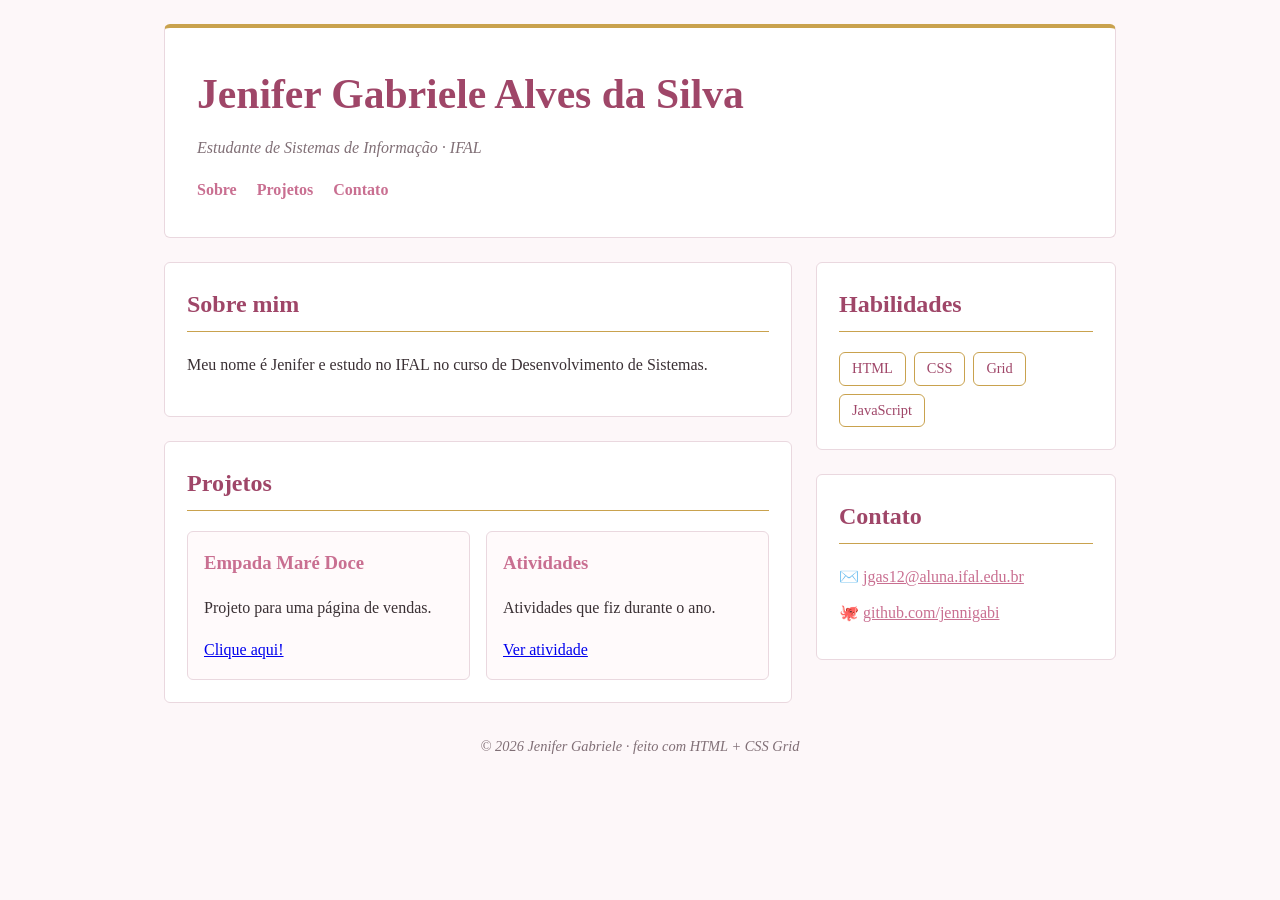
==== commit b5d795d4: "Update index.html" ====
--- a/index.html
+++ b/index.html
@@ -1,13 +1,10 @@
+<!DOCTYPE html>
 <html lang="pt-BR">
 
 <head>
   <meta charset="UTF-8">
   <meta name="viewport" content="width=device-width, initial-scale=1.0">
-  <title>Página Pessoal — jenifer gabriele</title>
-  <!-- Salve o tema escolhido como "estilo.css" (mesma pasta deste arquivo) -->
-
   <title>Página Pessoal — Jenifer Gabriele</title>
-
   <link rel="stylesheet" href="estilo.css">
 </head>
 
@@ -15,11 +12,8 @@
 
   <div class="pagina">
 
-    <!-- ====== CABEÇALHO — TROQUE pelo seu nome e sua frase ====== -->
-    <!-- ====== CABEÇALHO ====== -->
+    <!-- CABEÇALHO -->
     <header class="cabecalho">
-      <h1>Jenifer Gabriele Alves da Silva </h1>
-
       <h1>Jenifer Gabriele Alves da Silva</h1>
 
       <p>Estudante de Sistemas de Informação · IFAL</p>
@@ -29,85 +23,59 @@
         <a href="#projetos">Projetos</a>
         <a href="#contato">Contato</a>
       </nav>
-
     </header>
 
-
-    <!-- ====== CONTEÚDO PRINCIPAL ====== -->
+    <!-- CONTEÚDO PRINCIPAL -->
     <main class="principal">
 
+      <!-- SOBRE MIM -->
       <section id="sobre" class="cartao">
-
         <h2>Sobre mim</h2>
-        <!-- TROQUE por uma breve apresentação sua -->
-        <p>meu nome é Jenifer e estudo no ifal no curso de desenvolvimento de sistemas</p>
 
         <p>
-          Meu nome é Jenifer e estudo no IFAL no curso de Desenvolvimento de Sistemas.
+          Meu nome é Jenifer e estudo no IFAL
+          no curso de Desenvolvimento de Sistemas.
         </p>
-
       </section>
 
+      <!-- PROJETOS: SOMENTE 2 QUADRADOS -->
+      <section id="projetos" class="cartao">
+        <h2>Projetos</h2>
 
-      <section id="projetos" class="cartao">
+        <div class="projetos">
 
-        <h2>Projetos</h2>
-        <!-- Galeria com Grid: cada .projeto é um card; adicione/remova à vontade -->
-
-        <!-- Galeria com Grid -->
-        <div class="projetos">
-  <article class="projeto">
-    <h3>empada maré doce </h3>
-    <p>projeto para uma pagina de vendas</p>
-    <a href="https://empadamaredoce.github.io/empada-mare-doce/">clique aqui!</a>
-  </article>
-
-<article class="projeto">
-  <h3>Atividades</h3>
-  <p>>Atividades que fiz durante o ano.</p>
-  <a href="COLE-O-LINK-AQUI" target="_blank">
-    Ver atividade
-  </a>
-</article>
           <article class="projeto">
-
             <h3>Empada Maré Doce</h3>
 
             <p>Projeto para uma página de vendas.</p>
 
-            <a href="https://empadamaredoce.github.io/empada-mare-doce/">
+            <a href="https://empadamaredoce.github.io/empada-mare-doce/"
+               target="_blank"
+               rel="noopener noreferrer">
               Clique aqui!
             </a>
-
           </article>
 
-
           <article class="projeto">
-
             <h3>Atividades</h3>
 
             <p>Atividades que fiz durante o ano.</p>
 
-            <a href="COLE-O-LINK-AQUI" target="_blank">
+            <a href="html.html" target="_blank">
               Ver atividade
             </a>
-
           </article>
 
         </div>
-
       </section>
 
     </main>
 
-
-    <!-- ====== BARRA LATERAL ====== -->
+    <!-- BARRA LATERAL -->
     <aside class="lateral">
 
       <section class="cartao">
-
         <h2>Habilidades</h2>
-        <!-- TROQUE pelas suas habilidades -->
 
         <ul class="habilidades">
           <li>HTML</li>
@@ -115,19 +83,13 @@
           <li>Grid</li>
           <li>JavaScript</li>
         </ul>
-
       </section>
 
-
+      <!-- CONTATO -->
       <section id="contato" class="cartao">
-
         <h2>Contato</h2>
-        <!-- TROQUE pelos seus links -->
 
         <ul class="contato">
-          <li>✉️ <a href="mailto:jgas12@aluna.ifal.edu.br">jgas12@aluna.ifal.edu.br</a></li>
-          <li>🐙 <a href="https://github.com/jennigabi">github.com/jennigabi</a></li>
-
           <li>
             ✉️
             <a href="mailto:jgas12@aluna.ifal.edu.br">
@@ -137,21 +99,18 @@
 
           <li>
             🐙
-            <a href="https://github.com/jennigabi">
+            <a href="https://github.com/jennigabi"
+               target="_blank"
+               rel="noopener noreferrer">
               github.com/jennigabi
             </a>
           </li>
-
         </ul>
-
       </section>
 
     </aside>
 
-    <!-- ====== RODAPÉ — TROQUE o nome ====== -->
-    <footer class="rodape">© 2026 Jenifer Gabriele  · feito com HTML + CSS Grid</footer>
-
-    <!-- ====== RODAPÉ ====== -->
+    <!-- RODAPÉ -->
     <footer class="rodape">
       © 2026 Jenifer Gabriele · feito com HTML + CSS Grid
     </footer>
@@ -159,5 +118,4 @@
   </div>
 
 </body>
-
-</html>+</html>
--- a/estilo.css
+++ b/estilo.css
@@ -43,7 +43,7 @@
 
 .projetos {
   display: grid;
-  grid-template-columns: repeat(auto-fit, minmax(200px, 1fr));
+  grid-template-columns: repeat(2, minmax(0, 1fr));
   gap: 16px;
   margin-top: 14px;
 }
